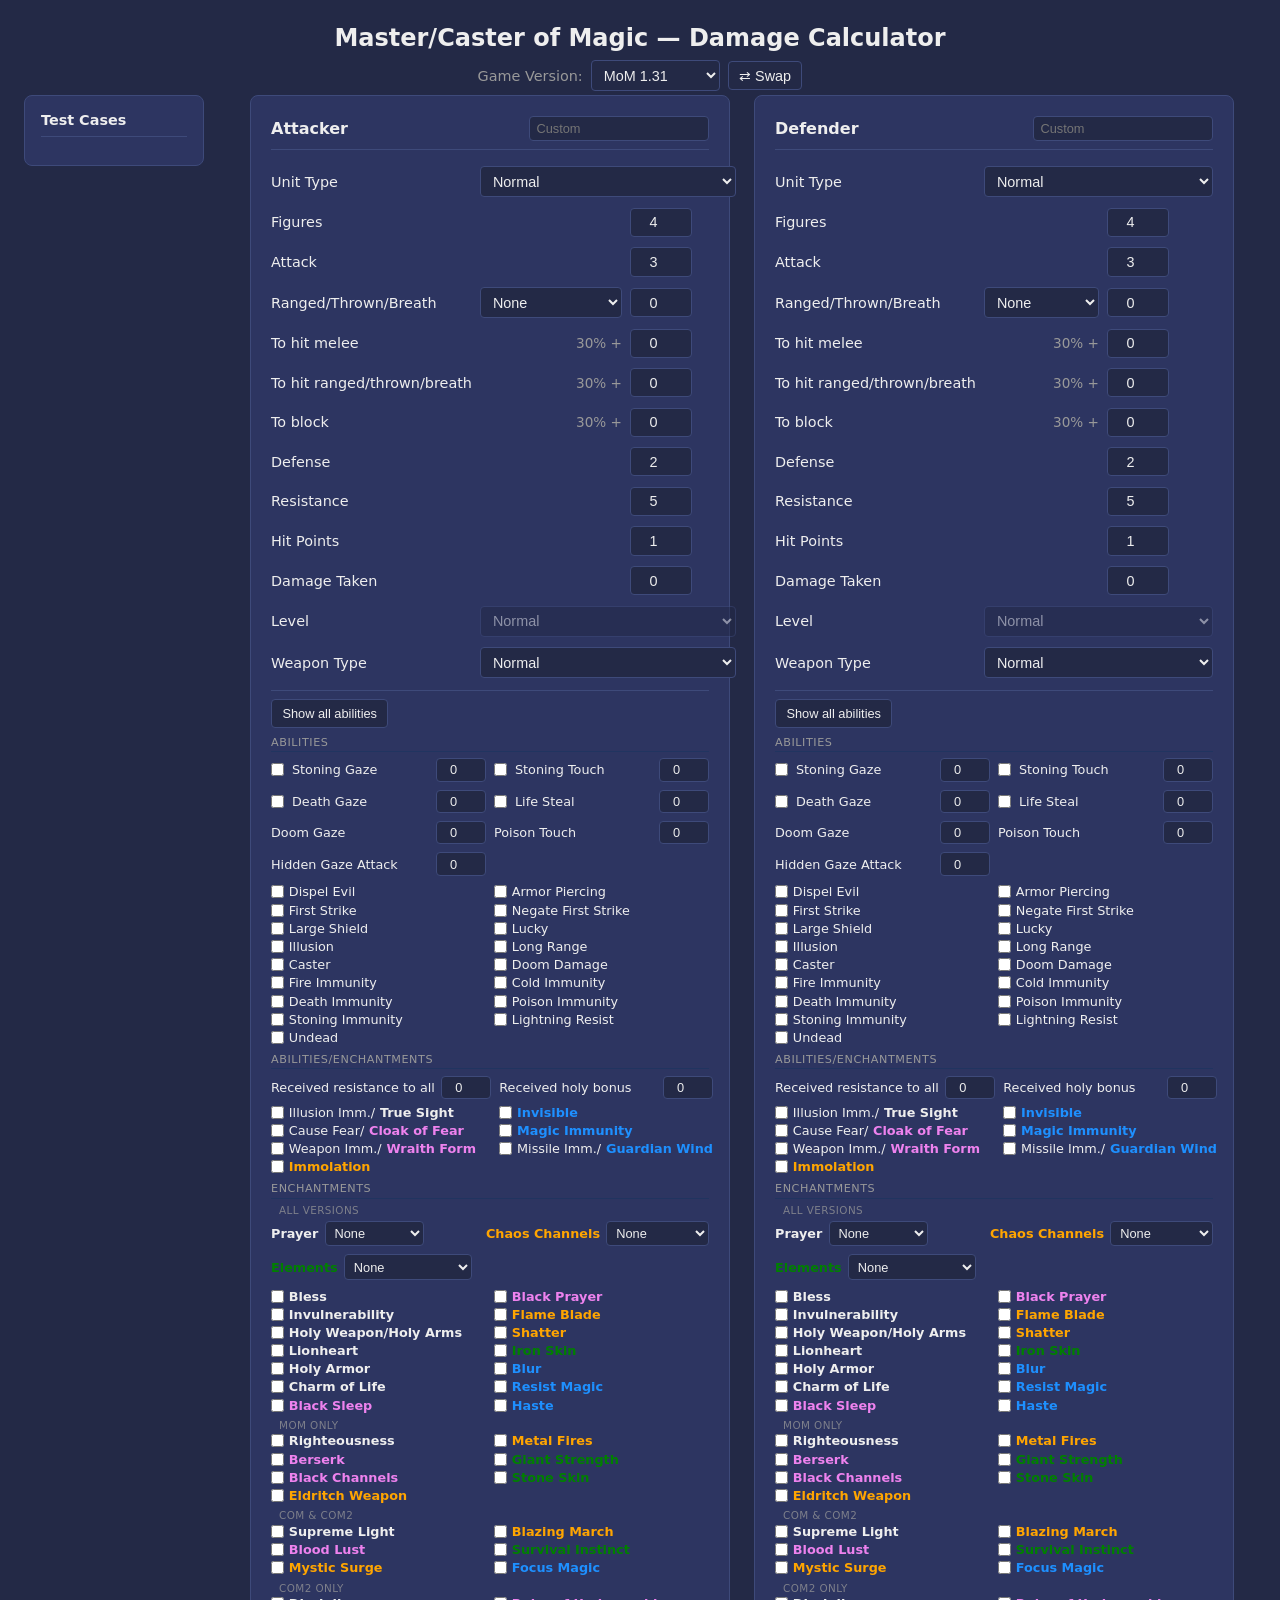
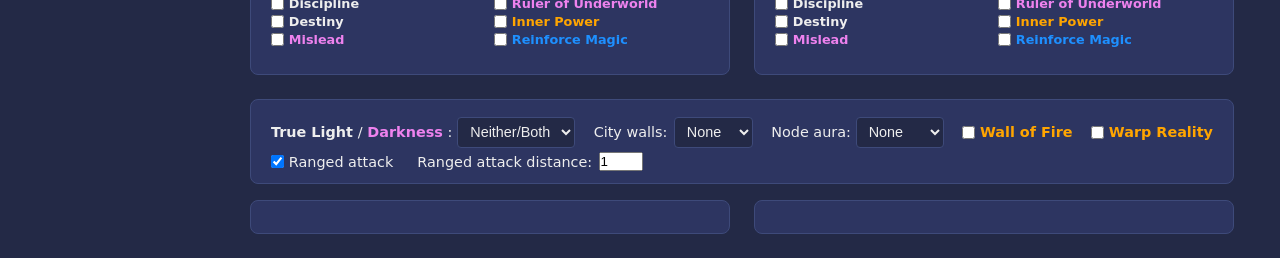
==== Calculator/index.html @ 6ba6f61d "more additions, in particular filling out the damage calculations version differences file" ====
<!DOCTYPE html>
<html lang="en">
<head>
<meta charset="UTF-8">
<meta name="viewport" content="width=device-width, initial-scale=1.0">
<title>MoM Damage Calculator</title>
<link rel="stylesheet" href="style.css">
</head>
<body>

<h1>Master/Caster of Magic &mdash; Damage Calculator</h1>
<div class="version-bar">
  <label for="gameVersion">Game Version:</label>
  <select id="gameVersion">
    <option value="mom_1.31" selected>MoM 1.31</option>
    <option value="mom_cp_1.60.00">MoM CP 1.60</option>
    <option value="com_6.08">CoM 6.08</option>
    <option value="com2_1.05.11">CoM2 1.05.11</option>
  </select>
  <button class="swap-btn" onclick="swapAttackerDefender()" title="Swap attacker and defender">&#8644; Swap</button>
</div>

<div class="page-layout">

<div class="presets">
  <h2>Test Cases</h2>
  <div id="presetButtons"></div>
</div>

<div class="main-content">
<div class="panels">
  <div class="panel">
    <h2><span>Attacker</span><div class="unit-combobox"><input type="text" id="aUnitSearch" class="unit-search" placeholder="Custom" autocomplete="off"><div class="unit-dropdown-list" id="aUnitList"></div><input type="hidden" id="aUnit" value="custom"></div></h2>
    <div class="panel-fields">
      <label>Unit Type</label>
      <select id="aAbil_unitType">
        <option value="normal">Normal</option>
        <option value="hero">Hero</option>
        <option value="fantastic_nature">Fantastic (Nature)</option>
        <option value="fantastic_sorcery">Fantastic (Sorcery)</option>
        <option value="fantastic_chaos">Fantastic (Chaos)</option>
        <option value="fantastic_life">Fantastic (Life)</option>
        <option value="fantastic_death">Fantastic (Death)</option>
        <option value="fantastic_arcane">Fantastic (Arcane)</option>
      </select>

      <label>Figures</label>
      <input type="number" id="aFigs" min="1" max="9" value="4">
      <span class="mod-val"></span>

      <label>Attack</label>
      <input type="number" id="aAtk" min="0" max="50" value="3">
      <span class="mod-val" id="aAtkMod"></span>

      <label>Ranged/Thrown/Breath</label>
      <select class="mid" id="aRtbType">
        <option value="none" selected>None</option>
        <option value="missile">Missile</option>
        <option value="boulder">Boulder</option>
        <option value="magic_c">Chaos magic</option>
        <option value="magic_n">Nature magic</option>
        <option value="magic_s">Sorcery magic</option>
        <option value="thrown">Thrown</option>
        <option value="fire">Fire breath</option>
        <option value="lightning">Lightning breath</option>
      </select>
      <input type="number" id="aRtb" min="0" max="50" value="0">
      <span class="mod-val" id="aRtbMod"></span>

      <label>To hit melee</label>
      <span class="prefix">30% +</span>
      <input type="number" id="aToHitMod" min="-20" max="70" value="0">
      <span class="mod-val" id="aToHitMeleeMod"></span>

      <label>To hit ranged/thrown/breath</label>
      <span class="prefix">30% +</span>
      <input type="number" id="aToHitRtbMod" min="-20" max="70" value="0">
      <span class="mod-val" id="aToHitRtbModDisp"></span>

      <label>To block</label>
      <span class="prefix">30% +</span>
      <input type="number" id="aToBlkMod" min="-20" max="70" value="0">
      <span class="mod-val" id="aToBlkModDisp"></span>

      <label>Defense</label>
      <input type="number" id="aDef" min="0" max="50" value="2">
      <span class="mod-val" id="aDefMod"></span>

      <label>Resistance</label>
      <input type="number" id="aRes" min="0" max="50" value="5">
      <span class="mod-val" id="aResMod"></span>

      <label>Hit Points</label>
      <input type="number" id="aHP" min="1" max="99" value="1">
      <span class="mod-val" id="aHPMod"></span>

      <label>Damage Taken</label>
      <input type="number" id="aDmg" min="0" max="999" value="0">
      <span class="mod-val"></span>

      <label>Level</label>
      <select id="aLevel" disabled>
        <option value="normal" selected>Normal</option>
        <option value="regular">Regular</option>
        <option value="veteran">Veteran</option>
        <option value="elite">Elite</option>
        <option value="ultra_elite">Ultra Elite</option>
        <option value="champion">Champion</option>
      </select>

      <label>Weapon Type</label>
      <select id="aWeapon">
        <option value="normal" selected>Normal</option>
        <option value="magic">Magic</option>
        <option value="mithril">Mithril</option>
        <option value="adamantium">Adamantium</option>
      </select>
    </div>
    <div class="abilities-section hide-inactive">
      <button class="toggle-abil-btn" onclick="toggleAllAbilities()" title="Show/hide inactive abilities and enchantments">Show all abilities</button>
      <div class="abilities-content" id="aAbilities"></div>
    </div>
  </div>

  <div class="panel">
    <h2><span>Defender</span><div class="unit-combobox"><input type="text" id="bUnitSearch" class="unit-search" placeholder="Custom" autocomplete="off"><div class="unit-dropdown-list" id="bUnitList"></div><input type="hidden" id="bUnit" value="custom"></div></h2>
    <div class="panel-fields">
      <label>Unit Type</label>
      <select id="bAbil_unitType">
        <option value="normal">Normal</option>
        <option value="hero">Hero</option>
        <option value="fantastic_nature">Fantastic (Nature)</option>
        <option value="fantastic_sorcery">Fantastic (Sorcery)</option>
        <option value="fantastic_chaos">Fantastic (Chaos)</option>
        <option value="fantastic_life">Fantastic (Life)</option>
        <option value="fantastic_death">Fantastic (Death)</option>
        <option value="fantastic_arcane">Fantastic (Arcane)</option>
      </select>

      <label>Figures</label>
      <input type="number" id="bFigs" min="1" max="9" value="4">
      <span class="mod-val"></span>

      <label>Attack</label>
      <input type="number" id="bAtk" min="0" max="50" value="3">
      <span class="mod-val" id="bAtkMod"></span>

      <label>Ranged/Thrown/Breath</label>
      <select class="mid" id="bRtbType">
        <option value="none" selected>None</option>
        <option value="missile">Missile</option>
        <option value="boulder">Boulder</option>
        <option value="magic_c">Magic (C)</option>
        <option value="magic_n">Magic (N)</option>
        <option value="magic_s">Magic (S)</option>
        <option value="thrown">Thrown</option>
        <option value="fire">Fire</option>
        <option value="lightning">Lightning</option>
      </select>
      <input type="number" id="bRtb" min="0" max="50" value="0">
      <span class="mod-val" id="bRtbMod"></span>

      <label>To hit melee</label>
      <span class="prefix">30% +</span>
      <input type="number" id="bToHitMod" min="-20" max="70" value="0">
      <span class="mod-val" id="bToHitMeleeMod"></span>

      <label>To hit ranged/thrown/breath</label>
      <span class="prefix">30% +</span>
      <input type="number" id="bToHitRtbMod" min="-20" max="70" value="0">
      <span class="mod-val" id="bToHitRtbModDisp"></span>

      <label>To block</label>
      <span class="prefix">30% +</span>
      <input type="number" id="bToBlkMod" min="-20" max="70" value="0">
      <span class="mod-val" id="bToBlkModDisp"></span>

      <label>Defense</label>
      <input type="number" id="bDef" min="0" max="50" value="2">
      <span class="mod-val" id="bDefMod"></span>

      <label>Resistance</label>
      <input type="number" id="bRes" min="0" max="50" value="5">
      <span class="mod-val" id="bResMod"></span>

      <label>Hit Points</label>
      <input type="number" id="bHP" min="1" max="99" value="1">
      <span class="mod-val" id="bHPMod"></span>

      <label>Damage Taken</label>
      <input type="number" id="bDmg" min="0" max="999" value="0">
      <span class="mod-val"></span>

      <label>Level</label>
      <select id="bLevel" disabled>
        <option value="normal" selected>Normal</option>
        <option value="regular">Regular</option>
        <option value="veteran">Veteran</option>
        <option value="elite">Elite</option>
        <option value="ultra_elite">Ultra Elite</option>
        <option value="champion">Champion</option>
      </select>

      <label>Weapon Type</label>
      <select id="bWeapon">
        <option value="normal" selected>Normal</option>
        <option value="magic">Magic</option>
        <option value="mithril">Mithril</option>
        <option value="adamantium">Adamantium</option>
      </select>
    </div>
    <div class="abilities-section hide-inactive">
      <button class="toggle-abil-btn" onclick="toggleAllAbilities()" title="Show/hide inactive abilities and enchantments">Show all abilities</button>
      <div class="abilities-content" id="bAbilities"></div>
    </div>
  </div>
</div>

<div class="combat-enchantments">
  <div class="enchant-row">
    <label class="abil-check"><span class="realm-life">True Light</span>/<span class="realm-death">Darkness</span>:
      <select id="enchLightDark" class="enchant-row-select">
        <option value="none" selected>Neither/Both</option>
        <option value="trueLight">True Light</option>
        <option value="darkness">Darkness</option>
      </select>
    </label>
    <span class="field-group">
      <label>City walls:</label>
      <select id="cityWalls">
        <option value="none" selected>None</option>
        <option value="1">+1 def</option>
        <option value="3">+3 def</option>
      </select>
    </span>
    <label class="abil-check">Node aura:
      <select id="nodeAura" class="enchant-row-select">
        <option value="none" selected>None</option>
        <option value="chaos">Chaos</option>
        <option value="nature">Nature</option>
        <option value="sorcery">Sorcery</option>
      </select>
    </label>
    <label class="check-label">
      <input type="checkbox" id="wallOfFire"> <span class="realm-chaos">Wall of Fire</span>
    </label>
    <label class="check-label">
      <input type="checkbox" id="warpReality"> <span class="realm-chaos">Warp Reality</span>
    </label>
  </div>
  <div class="enchant-row" style="justify-content: flex-start; gap: 1.5rem;">
    <label id="rangedCheckLabel" class="check-label">
      <input type="checkbox" id="rangedCheck" checked> Ranged attack
    </label>
    <span class="field-group" id="rangedDistLabel">
      <label>Ranged attack distance:</label>
      <input type="number" id="rangedDist" min="1" max="99" value="1">
    </span>
  </div>
</div>


<div class="results" id="results">
  <div class="dist-panel" id="distA"></div>
  <div class="dist-panel" id="distB"></div>
  <div class="life-steal-summary" id="lifeStealSummary" style="display:none"></div>
  <div class="breakdown-section" id="breakdownSection" style="display:none">
    <div class="breakdown-label">Damage breakdown by phase</div>
    <div class="breakdown-grid" id="breakdownGrid"></div>
  </div>
</div>
  
</div><!-- /main-content -->
</div><!-- /page-layout -->

<!-- Load order: units (data blobs) -> data (constants) -> engine (math) -> combat (logic) -> ui (DOM) -->
<script src="units.js"></script>
<script src="data.js"></script>
<script src="engine.js"></script>
<script src="combat.js"></script>
<script src="ui.js"></script>
</body>
</html>
---- Calculator/style.css ----
:root {
  --bg: #232946;
  --panel: #2d3561;
  --border: #3e4a7a;
  --accent: #ff6b81;
  --text: #eee;
  --muted: #999;
  --two-panel-width: calc(480px * 2 + 1.5rem);
}
* { box-sizing: border-box; margin: 0; padding: 0; scrollbar-color: var(--border) transparent; }
*::-webkit-scrollbar { width: 6px; }
*::-webkit-scrollbar-track { background: transparent; }
*::-webkit-scrollbar-thumb { background: var(--border); border-radius: 3px; }
body {
  font-family: 'Segoe UI', system-ui, sans-serif;
  background: var(--bg);
  color: var(--text);
  min-height: 100vh;
  padding: 1.5rem;
}
h1 {
  text-align: center;
  margin-bottom: 0.25rem;
  font-size: 1.5rem;
}
.version-bar {
  display: flex;
  align-items: center;
  justify-content: center;
  gap: 0.5rem;
  margin: 0.5rem 0 0.25rem;
}
.version-bar label {
  font-size: 0.9rem;
  color: var(--muted);
}
.version-bar select {
  padding: 0.35rem 0.5rem;
  border: 1px solid var(--border);
  border-radius: 4px;
  background: var(--bg);
  color: var(--text);
  font-size: 0.9rem;
}
.swap-btn {
  padding: 0.35rem 0.65rem;
  border: 1px solid var(--border);
  border-radius: 4px;
  background: var(--bg);
  color: var(--text);
  font-size: 0.9rem;
  cursor: pointer;
}
.swap-btn:hover { border-color: var(--accent); color: var(--accent); }
.subtitle {
  text-align: center;
  color: var(--muted);
  font-size: 0.85rem;
  margin-bottom: 1.5rem;
}

/* --- Input Panels --- */
.panels {
  display: flex;
  gap: 1.5rem;
  justify-content: center;
  flex-wrap: wrap;
  margin-bottom: 1.5rem;
}
.panel {
  background: var(--panel);
  border: 1px solid var(--border);
  border-radius: 8px;
  padding: 1.25rem;
  min-width: 400px;
  flex: 0 1 480px;
}
.panel h2 {
  font-size: 1rem;
  margin-bottom: 1rem;
  padding-bottom: 0.5rem;
  border-bottom: 1px solid var(--border);
  display: flex;
  align-items: center;
  justify-content: space-between;
  gap: 0.5rem;
}
.unit-combobox {
  position: relative;
  max-width: 180px;
}
.unit-search {
  font-size: 0.8rem;
  padding: 0.25rem 0.4rem;
  border: 1px solid var(--border);
  border-radius: 4px;
  background: var(--bg);
  color: var(--text);
  width: 100%;
  text-align: left;
}
.unit-search:focus {
  outline: none;
  border-color: var(--accent);
}
.unit-dropdown-list {
  display: none;
  position: absolute;
  top: calc(100% + 2px);
  left: 0;
  right: 0;
  min-width: 200px;
  max-height: 280px;
  overflow-y: auto;
  background: var(--panel);
  border: 1px solid var(--border);
  border-radius: 4px;
  z-index: 100;
  box-shadow: 0 4px 12px rgba(0,0,0,0.4);
}
.unit-dropdown-cat {
  font-size: 0.65rem;
  text-transform: uppercase;
  letter-spacing: 0.05em;
  color: var(--muted);
  padding: 0.3rem 0.5rem 0.1rem;
  border-top: 1px solid var(--border);
}
.unit-dropdown-cat:first-child {
  border-top: none;
}
.unit-dropdown-item {
  font-size: 0.8rem;
  padding: 0.25rem 0.75rem;
  cursor: pointer;
  white-space: nowrap;
}
.unit-dropdown-item:hover,
.unit-dropdown-item.unit-dropdown-active {
  background: var(--border);
}
.panel-fields.locked input,
.panel-fields.locked select {
  opacity: 0.5;
  pointer-events: none;
}
.panel-fields.locked input[id$="Dmg"],
.panel-fields.locked select[id$="Weapon"],
.panel-fields.locked select[id$="Level"] {
  opacity: 1;
  pointer-events: auto;
}
.panel-fields select[id$="Weapon"].weapon-locked {
  opacity: 0.5;
  pointer-events: none;
}
.panel-fields select[id$="Level"]:disabled {
  opacity: 0.5;
}
.panel-fields {
  display: grid;
  grid-template-columns: auto 1fr 62px auto;
  align-items: center;
  row-gap: 0.65rem;
  column-gap: 0.5rem;
}
.panel-fields label {
  font-size: 0.9rem;
  white-space: nowrap;
  grid-column: 1;
}
.panel-fields input, .panel-fields select {
  padding: 0.35rem 0.5rem;
  border: 1px solid var(--border);
  border-radius: 4px;
  background: var(--bg);
  color: var(--text);
  font-size: 0.9rem;
  text-align: center;
}
/* standalone input: skip col 2, land in col 3 */
.panel-fields > input[type="number"] {
  grid-column: 3;
}
/* standalone select: span cols 2-4 */
.panel-fields > select {
  grid-column: 2 / 5;
  text-align: left;
}
/* dropdown + input combos */
.panel-fields > select.mid {
  grid-column: 2;
  text-align: left;
}
/* "30 +" prefix text in col 2, right-aligned */
.prefix {
  grid-column: 2;
  text-align: right;
  color: var(--muted);
  font-size: 0.85rem;
  white-space: nowrap;
}
/* "%" suffix overlaps after col 3 */
.suffix {
  color: var(--muted);
  font-size: 0.8rem;
  margin-left: -0.3rem;
}
/* Modified stat value (col 4) */
.mod-val {
  grid-column: 4;
  font-size: 0.9rem;
  color: var(--accent);
  white-space: nowrap;
  min-width: 2.5em;
  visibility: hidden;
}
.mod-val.visible {
  visibility: visible;
}
/* --- Presets Sidebar --- */
.page-layout {
  display: flex;
  gap: 1.5rem;
  justify-content: center;
  align-items: flex-start;
}
.presets {
  background: var(--panel);
  border: 1px solid var(--border);
  border-radius: 8px;
  padding: 1rem;
  min-width: 180px;
  max-width: 200px;
  flex-shrink: 0;
  position: sticky;
  top: 1.5rem;
  max-height: calc(100vh - 3rem);
  overflow-y: auto;
}
.presets h2 {
  font-size: 0.9rem;
  margin-bottom: 0.75rem;
  padding-bottom: 0.5rem;
  border-bottom: 1px solid var(--border);
}
.presets button {
  display: block;
  width: 100%;
  padding: 0.45rem 0.6rem;
  margin-bottom: 0.4rem;
  border: 1px solid var(--border);
  border-radius: 4px;
  background: var(--bg);
  color: var(--text);
  font-size: 0.78rem;
  text-align: left;
  cursor: pointer;
  line-height: 1.3;
}
.presets button:hover {
  background: var(--border);
}
.preset-group {
  margin-bottom: 0.5rem;
}
.preset-group > summary {
  font-size: 0.82rem;
  font-weight: 600;
  padding: 0.35rem 0.25rem;
  cursor: pointer;
  border-bottom: 1px solid var(--border);
  list-style: revert;
}
.preset-subgroup {
  margin: 0.25rem 0 0.25rem 0.5rem;
}
.preset-subgroup > summary {
  font-size: 0.76rem;
  font-weight: 500;
  padding: 0.25rem 0.25rem;
  cursor: pointer;
  color: var(--text);
  opacity: 0.85;
  list-style: revert;
}
.preset-subgroup > summary:hover,
.preset-group > summary:hover {
  background: var(--border);
  border-radius: 3px;
}
.preset-subgroup button {
  margin-top: 0.3rem;
}
.main-content {
  flex: 1;
  min-width: 0;
}
/* --- Common Fields --- */
.common-fields {
  display: flex;
  align-items: center;
  justify-content: center;
  gap: 0.5rem;
  margin-bottom: 1.5rem;
  flex-wrap: wrap;
}
.common-fields label {
  font-size: 0.9rem;
  white-space: nowrap;
  margin-left: 1rem;
}
.common-fields label:first-child {
  margin-left: 0;
}
.common-fields input, .common-fields select {
  padding: 0.35rem 0.5rem;
  border: 1px solid var(--border);
  border-radius: 4px;
  background: var(--bg);
  color: var(--text);
  font-size: 0.9rem;
  text-align: center;
}
.common-fields input { width: 62px; }
.common-fields select { text-align: left; }
/* --- Combat Enchantments Box --- */
.combat-enchantments {
  background: var(--panel);
  border: 1px solid var(--border);
  border-radius: 8px;
  padding: 0.75rem 1.25rem;
  margin: 0 auto 1rem;
  max-width: var(--two-panel-width);
}
.combat-enchantments .abil-check {
  font-size: 0.9rem;
}
.field-group {
  display: flex;
  align-items: center;
  gap: 0.4rem;
}
.enchant-row {
  display: flex;
  align-items: center;
  justify-content: space-between;
  gap: 0.5rem;
  font-size: 0.9rem;
  margin-top: 0.3rem;
}
.enchant-row select, .enchant-row-select {
  padding: 0.35rem 0.5rem;
  border: 1px solid var(--border);
  border-radius: 4px;
  background: var(--bg);
  color: var(--text);
  font-size: 0.9rem;
  text-align: left;
}
.check-label {
  display: flex;
  align-items: center;
  gap: 0.3rem;
  cursor: pointer;
  font-size: 0.9rem;
}
.check-label input[type="checkbox"] { margin: 0; cursor: pointer; }
.disabled-field { opacity: 0.3; pointer-events: none; }
/* --- Results --- */
.results {
  display: flex;
  gap: 1.5rem;
  justify-content: center;
  flex-wrap: wrap;
  max-width: var(--two-panel-width);
  margin: 0 auto;
}
.results > .dist-panel {
  flex: 1 1 0;
  min-width: 0;
}
.life-steal-summary {
  flex-basis: 100%;
  text-align: center;
  font-size: 0.95rem;
  color: var(--text);
  padding: 0.4rem 0;
}
.dist-panel {
  background: var(--panel);
  border: 1px solid var(--border);
  border-radius: 8px;
  padding: 1rem 1.25rem;
}
.dist-header {
  font-size: 1rem;
  font-weight: bold;
  margin-bottom: 0.75rem;
  text-align: center;
}
.dist-header .avg {
  color: var(--accent);
}
.dist-table {
  width: 100%;
  border-collapse: collapse;
  font-size: 0.85rem;
}
.dist-table th {
  color: var(--muted);
  font-weight: normal;
  text-transform: uppercase;
  font-size: 0.7rem;
  letter-spacing: 0.05em;
  padding: 0.3rem 0.5rem;
  border-bottom: 1px solid var(--border);
}
.dist-table th:first-child { text-align: left; }
.dist-table th:last-child { text-align: right; }
.dist-table td {
  padding: 0.2rem 0.5rem;
  border: none;
}
.dist-table tr { border-bottom: 1px solid rgba(62, 74, 122, 0.4); }
.dist-table .dmg-cell {
  text-align: left;
  font-weight: bold;
  width: 50px;
}
.dist-table .chance-cell {
  position: relative;
  text-align: right;
  padding-right: 0.5rem;
}
.chance-bar {
  position: absolute;
  left: 0;
  top: 1px;
  bottom: 1px;
  border-radius: 2px;
  opacity: 0.55;
}
.chance-text {
  position: relative;
  z-index: 1;
}
.dist-table .peak .chance-text {
  font-weight: bold;
  color: #fff;
}
.dist-scroll {
  max-height: 460px;
  overflow-y: auto;
}
/* --- Damage Breakdown Grid --- */
.breakdown-section {
  flex-basis: 100%;
  margin-top: 0.25rem;
}
.breakdown-label {
  font-size: 0.95rem;
  font-weight: bold;
  color: var(--muted);
  text-align: center;
  padding: 0.4rem 0;
}
.breakdown-grid {
  display: grid;
  grid-template-columns: 1fr 1fr;
  gap: 0.75rem;
  margin-top: 0.5rem;
}
.breakdown-grid .dist-scroll {
  max-height: 300px;
}
.breakdown-phase-label {
  grid-column: 1 / -1;
  font-size: 0.95rem;
  font-weight: bold;
  color: var(--text);
  text-transform: uppercase;
  letter-spacing: 0.05em;
  padding: 0.4rem 0 0.1rem 0.25rem;
  border-top: 1px solid var(--border);
}
.breakdown-phase-label:first-child {
  border-top: none;
  padding-top: 0;
}
/* --- Abilities Section --- */
.abilities-section {
  margin-top: 0.75rem;
  border-top: 1px solid var(--border);
  padding-top: 0.5rem;
}
.abilities-content {
  padding-top: 0.5rem;
}
/* Hidden ability items, group headers, and grid containers */
.abil-item.abil-hidden,
.abil-group-header.abil-hidden,
.abil-subgroup-header.abil-hidden,
.abil-grid.abil-hidden {
  display: none;
}
/* Toggle button styling */
.toggle-abil-btn {
  padding: 0.35rem 0.65rem;
  border: 1px solid var(--border);
  border-radius: 4px;
  background: var(--bg);
  color: var(--text);
  font-size: 0.8rem;
  cursor: pointer;
  white-space: nowrap;
}
.toggle-abil-btn:hover {
  border-color: var(--accent);
  color: var(--text);
}
.abilities-content.locked .group-abilities input,
.abilities-content.locked .group-abilities select,
.abilities-content.locked .group-abilities label {
  opacity: 0.5;
  pointer-events: none;
}
/* Prevent double-opacity on checkboxes already inside a label with 0.5 opacity */
.abilities-content.locked .group-abilities label input {
  opacity: 1;
}
.abil-group-header {
  font-size: 0.7rem;
  text-transform: uppercase;
  letter-spacing: 0.05em;
  color: var(--muted);
  margin: 0.5rem 0 0.25rem;
  padding-bottom: 0.15rem;
  border-bottom: 1px solid rgba(15, 52, 96, 0.4);
}
.abil-group-header:first-child {
  margin-top: 0;
}
.abil-subgroup-header {
  font-size: 0.65rem;
  text-transform: uppercase;
  letter-spacing: 0.04em;
  color: var(--muted);
  opacity: 0.75;
  margin: 0.35rem 0 0.15rem 0.5rem;
}
.abil-grid {
  display: grid;
  grid-template-columns: 1fr 1fr;
  gap: 0.2rem 0.5rem;
  margin-bottom: 0.4rem;
}
.abil-check {
  display: flex;
  align-items: center;
  gap: 0.3rem;
  font-size: 0.8rem;
  cursor: pointer;
  white-space: nowrap;
}
.abil-check input[type="checkbox"] {
  margin: 0;
  cursor: pointer;
}
.abil-check:has(input:disabled),
.abil-num-row:has(select:disabled) {
  opacity: 0.35;
}
.abil-num-row {
  display: flex;
  align-items: center;
  gap: 0.4rem;
  font-size: 0.8rem;
  margin: 0.15rem 0;
}
.abil-num-row label {
  flex: 1;
  white-space: nowrap;
}
.abil-num-row select {
  flex: none;
  padding: 0.2rem 0.3rem;
  border: 1px solid var(--border);
  border-radius: 4px;
  background: var(--bg);
  color: var(--text);
  font-size: 0.8rem;
  text-align: left;
}
.abil-num-row:has(select) label {
  flex: none;
}
.abil-num-row input[type="checkbox"] {
  margin: 0 0.1rem 0 0;
  cursor: pointer;
}
.abil-num-row input[type="number"] {
  width: 50px;
  padding: 0.2rem 0.3rem;
  border: 1px solid var(--border);
  border-radius: 4px;
  background: var(--bg);
  color: var(--text);
  font-size: 0.8rem;
  text-align: center;
}

/* Realm colors for enchantments */
.realm-life { font-weight: bold; }
.realm-death { color: violet;  font-weight: bold; }
.realm-nature { color: green;  font-weight: bold; }
.realm-sorcery { color: dodgerblue;  font-weight: bold; }
.realm-chaos { color: orange;  font-weight: bold; }
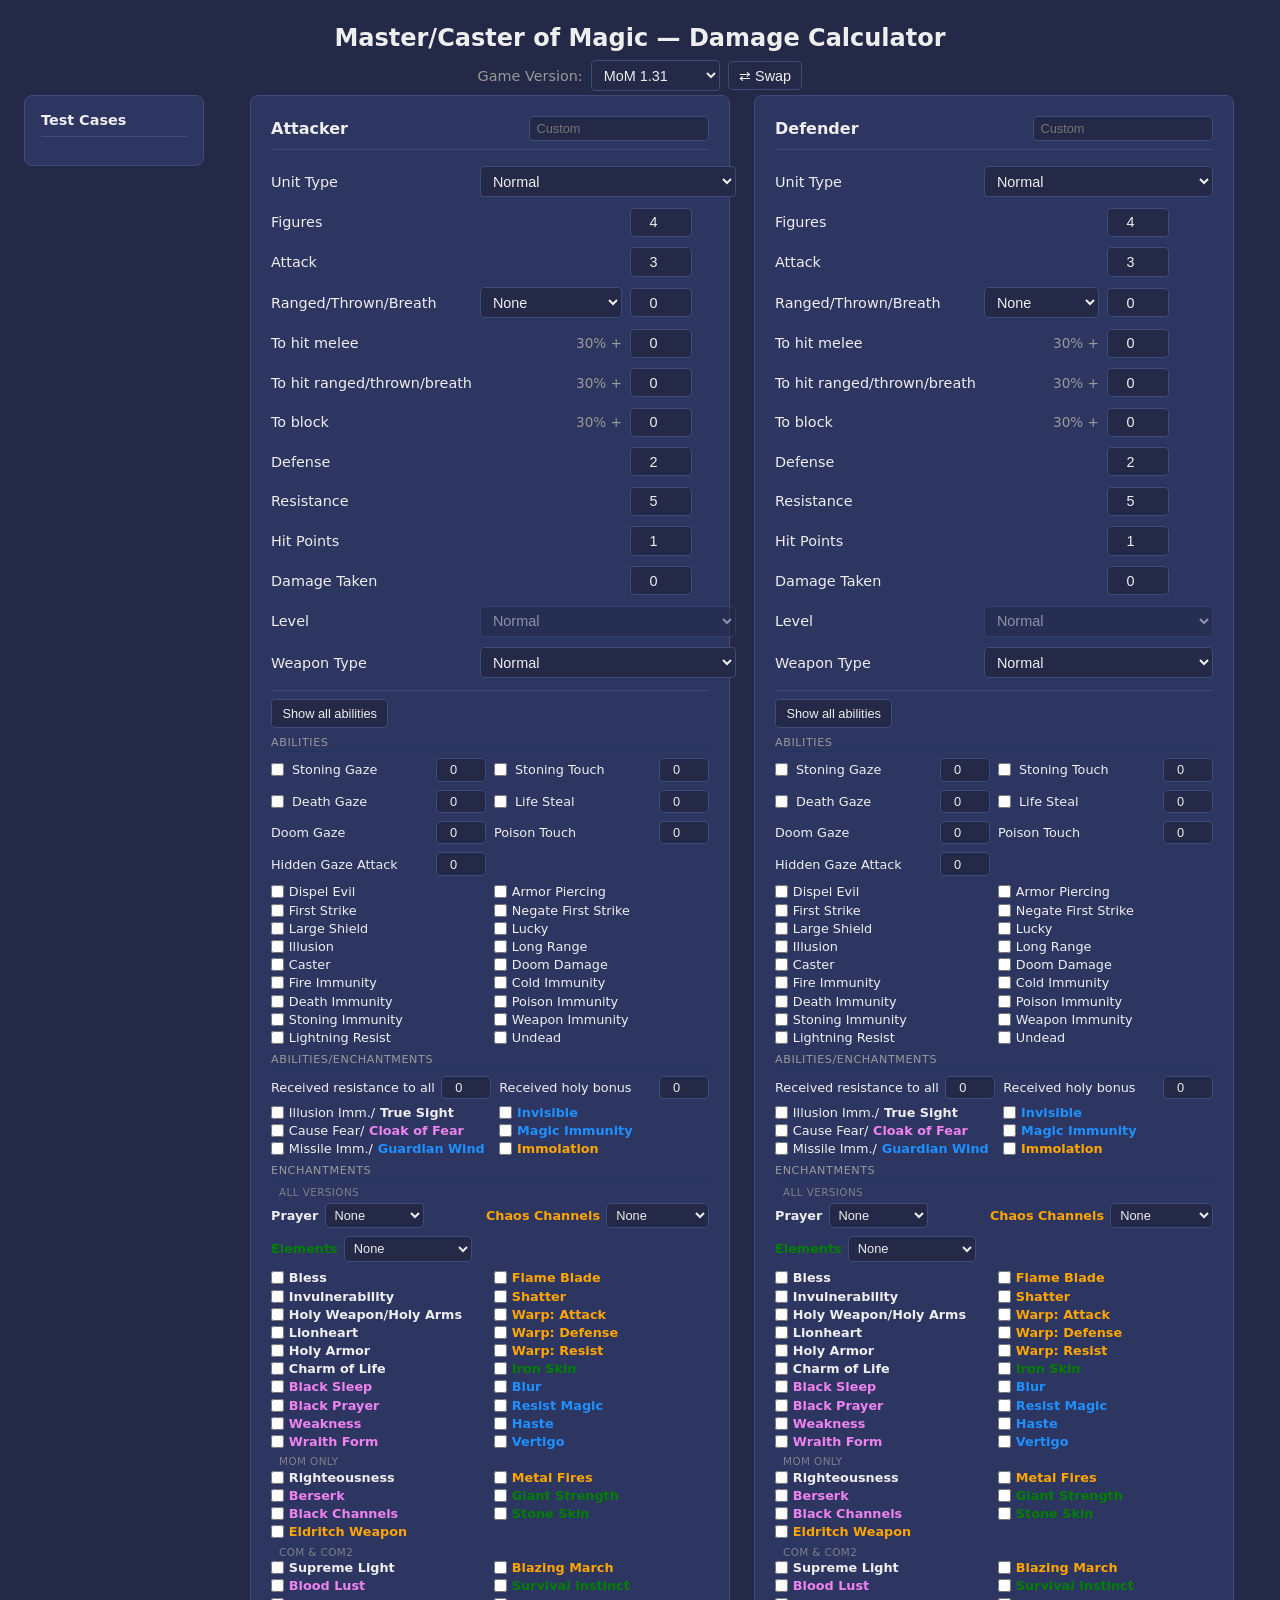
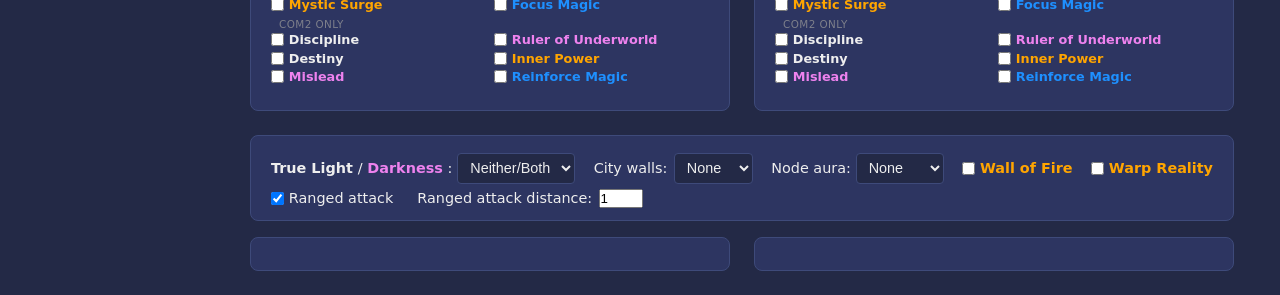
==== commit bdcb381b: "many more additions, work in progress on implementing version differences and CoM spells" ====
--- a/Calculator/index.html
+++ b/Calculator/index.html
@@ -17,7 +17,7 @@
     <option value="com_6.08">CoM 6.08</option>
     <option value="com2_1.05.11">CoM2 1.05.11</option>
   </select>
-  <button class="swap-btn" onclick="swapAttackerDefender()" title="Swap attacker and defender">&#8644; Swap</button>
+  <button id="swapBtn" class="swap-btn" title="Swap attacker and defender">&#8644; Swap</button>
 </div>
 
 <div class="page-layout">
@@ -30,9 +30,12 @@
 <div class="main-content">
 <div class="panels">
   <div class="panel">
-    <h2><span>Attacker</span><div class="unit-combobox"><input type="text" id="aUnitSearch" class="unit-search" placeholder="Custom" autocomplete="off"><div class="unit-dropdown-list" id="aUnitList"></div><input type="hidden" id="aUnit" value="custom"></div></h2>
+    <div class="panel-header">
+      <h2>Attacker</h2>
+      <div class="unit-combobox"><input type="text" id="aUnitSearch" class="unit-search" placeholder="Custom" autocomplete="off"><div class="unit-dropdown-list" id="aUnitList"></div><input type="hidden" id="aUnit" value="custom"></div>
+    </div>
     <div class="panel-fields">
-      <label>Unit Type</label>
+      <label for="aAbil_unitType">Unit Type</label>
       <select id="aAbil_unitType">
         <option value="normal">Normal</option>
         <option value="hero">Hero</option>
@@ -44,15 +47,15 @@
         <option value="fantastic_arcane">Fantastic (Arcane)</option>
       </select>
 
-      <label>Figures</label>
+      <label for="aFigs">Figures</label>
       <input type="number" id="aFigs" min="1" max="9" value="4">
       <span class="mod-val"></span>
 
-      <label>Attack</label>
+      <label for="aAtk">Attack</label>
       <input type="number" id="aAtk" min="0" max="50" value="3">
       <span class="mod-val" id="aAtkMod"></span>
 
-      <label>Ranged/Thrown/Breath</label>
+      <label for="aRtbType">Ranged/Thrown/Breath</label>
       <select class="mid" id="aRtbType">
         <option value="none" selected>None</option>
         <option value="missile">Missile</option>
@@ -67,38 +70,38 @@
       <input type="number" id="aRtb" min="0" max="50" value="0">
       <span class="mod-val" id="aRtbMod"></span>
 
-      <label>To hit melee</label>
+      <label for="aToHitMod">To hit melee</label>
       <span class="prefix">30% +</span>
       <input type="number" id="aToHitMod" min="-20" max="70" value="0">
       <span class="mod-val" id="aToHitMeleeMod"></span>
 
-      <label>To hit ranged/thrown/breath</label>
+      <label for="aToHitRtbMod">To hit ranged/thrown/breath</label>
       <span class="prefix">30% +</span>
       <input type="number" id="aToHitRtbMod" min="-20" max="70" value="0">
       <span class="mod-val" id="aToHitRtbModDisp"></span>
 
-      <label>To block</label>
+      <label for="aToBlkMod">To block</label>
       <span class="prefix">30% +</span>
       <input type="number" id="aToBlkMod" min="-20" max="70" value="0">
       <span class="mod-val" id="aToBlkModDisp"></span>
 
-      <label>Defense</label>
+      <label for="aDef">Defense</label>
       <input type="number" id="aDef" min="0" max="50" value="2">
       <span class="mod-val" id="aDefMod"></span>
 
-      <label>Resistance</label>
+      <label for="aRes">Resistance</label>
       <input type="number" id="aRes" min="0" max="50" value="5">
       <span class="mod-val" id="aResMod"></span>
 
-      <label>Hit Points</label>
+      <label for="aHP">Hit Points</label>
       <input type="number" id="aHP" min="1" max="99" value="1">
       <span class="mod-val" id="aHPMod"></span>
 
-      <label>Damage Taken</label>
+      <label for="aDmg">Damage Taken</label>
       <input type="number" id="aDmg" min="0" max="999" value="0">
       <span class="mod-val"></span>
 
-      <label>Level</label>
+      <label for="aLevel">Level</label>
       <select id="aLevel" disabled>
         <option value="normal" selected>Normal</option>
         <option value="regular">Regular</option>
@@ -108,7 +111,7 @@
         <option value="champion">Champion</option>
       </select>
 
-      <label>Weapon Type</label>
+      <label for="aWeapon">Weapon Type</label>
       <select id="aWeapon">
         <option value="normal" selected>Normal</option>
         <option value="magic">Magic</option>
@@ -117,15 +120,18 @@
       </select>
     </div>
     <div class="abilities-section hide-inactive">
-      <button class="toggle-abil-btn" onclick="toggleAllAbilities()" title="Show/hide inactive abilities and enchantments">Show all abilities</button>
+      <button class="toggle-abil-btn" title="Show/hide inactive abilities and enchantments">Show all abilities</button>
       <div class="abilities-content" id="aAbilities"></div>
     </div>
   </div>
 
   <div class="panel">
-    <h2><span>Defender</span><div class="unit-combobox"><input type="text" id="bUnitSearch" class="unit-search" placeholder="Custom" autocomplete="off"><div class="unit-dropdown-list" id="bUnitList"></div><input type="hidden" id="bUnit" value="custom"></div></h2>
+    <div class="panel-header">
+      <h2>Defender</h2>
+      <div class="unit-combobox"><input type="text" id="bUnitSearch" class="unit-search" placeholder="Custom" autocomplete="off"><div class="unit-dropdown-list" id="bUnitList"></div><input type="hidden" id="bUnit" value="custom"></div>
+    </div>
     <div class="panel-fields">
-      <label>Unit Type</label>
+      <label for="bAbil_unitType">Unit Type</label>
       <select id="bAbil_unitType">
         <option value="normal">Normal</option>
         <option value="hero">Hero</option>
@@ -137,15 +143,15 @@
         <option value="fantastic_arcane">Fantastic (Arcane)</option>
       </select>
 
-      <label>Figures</label>
+      <label for="bFigs">Figures</label>
       <input type="number" id="bFigs" min="1" max="9" value="4">
       <span class="mod-val"></span>
 
-      <label>Attack</label>
+      <label for="bAtk">Attack</label>
       <input type="number" id="bAtk" min="0" max="50" value="3">
       <span class="mod-val" id="bAtkMod"></span>
 
-      <label>Ranged/Thrown/Breath</label>
+      <label for="bRtbType">Ranged/Thrown/Breath</label>
       <select class="mid" id="bRtbType">
         <option value="none" selected>None</option>
         <option value="missile">Missile</option>
@@ -160,38 +166,38 @@
       <input type="number" id="bRtb" min="0" max="50" value="0">
       <span class="mod-val" id="bRtbMod"></span>
 
-      <label>To hit melee</label>
+      <label for="bToHitMod">To hit melee</label>
       <span class="prefix">30% +</span>
       <input type="number" id="bToHitMod" min="-20" max="70" value="0">
       <span class="mod-val" id="bToHitMeleeMod"></span>
 
-      <label>To hit ranged/thrown/breath</label>
+      <label for="bToHitRtbMod">To hit ranged/thrown/breath</label>
       <span class="prefix">30% +</span>
       <input type="number" id="bToHitRtbMod" min="-20" max="70" value="0">
       <span class="mod-val" id="bToHitRtbModDisp"></span>
 
-      <label>To block</label>
+      <label for="bToBlkMod">To block</label>
       <span class="prefix">30% +</span>
       <input type="number" id="bToBlkMod" min="-20" max="70" value="0">
       <span class="mod-val" id="bToBlkModDisp"></span>
 
-      <label>Defense</label>
+      <label for="bDef">Defense</label>
       <input type="number" id="bDef" min="0" max="50" value="2">
       <span class="mod-val" id="bDefMod"></span>
 
-      <label>Resistance</label>
+      <label for="bRes">Resistance</label>
       <input type="number" id="bRes" min="0" max="50" value="5">
       <span class="mod-val" id="bResMod"></span>
 
-      <label>Hit Points</label>
+      <label for="bHP">Hit Points</label>
       <input type="number" id="bHP" min="1" max="99" value="1">
       <span class="mod-val" id="bHPMod"></span>
 
-      <label>Damage Taken</label>
+      <label for="bDmg">Damage Taken</label>
       <input type="number" id="bDmg" min="0" max="999" value="0">
       <span class="mod-val"></span>
 
-      <label>Level</label>
+      <label for="bLevel">Level</label>
       <select id="bLevel" disabled>
         <option value="normal" selected>Normal</option>
         <option value="regular">Regular</option>
@@ -201,7 +207,7 @@
         <option value="champion">Champion</option>
       </select>
 
-      <label>Weapon Type</label>
+      <label for="bWeapon">Weapon Type</label>
       <select id="bWeapon">
         <option value="normal" selected>Normal</option>
         <option value="magic">Magic</option>
@@ -210,7 +216,7 @@
       </select>
     </div>
     <div class="abilities-section hide-inactive">
-      <button class="toggle-abil-btn" onclick="toggleAllAbilities()" title="Show/hide inactive abilities and enchantments">Show all abilities</button>
+      <button class="toggle-abil-btn" title="Show/hide inactive abilities and enchantments">Show all abilities</button>
       <div class="abilities-content" id="bAbilities"></div>
     </div>
   </div>
@@ -226,7 +232,7 @@
       </select>
     </label>
     <span class="field-group">
-      <label>City walls:</label>
+      <label for="cityWalls">City walls:</label>
       <select id="cityWalls">
         <option value="none" selected>None</option>
         <option value="1">+1 def</option>
@@ -253,7 +259,7 @@
       <input type="checkbox" id="rangedCheck" checked> Ranged attack
     </label>
     <span class="field-group" id="rangedDistLabel">
-      <label>Ranged attack distance:</label>
+      <label for="rangedDist">Ranged attack distance:</label>
       <input type="number" id="rangedDist" min="1" max="99" value="1">
     </span>
   </div>
--- a/Calculator/style.css
+++ b/Calculator/style.css
@@ -75,15 +75,18 @@
   min-width: 400px;
   flex: 0 1 480px;
 }
-.panel h2 {
-  font-size: 1rem;
+.panel-header {
+  display: flex;
+  align-items: center;
+  justify-content: space-between;
+  gap: 0.5rem;
   margin-bottom: 1rem;
   padding-bottom: 0.5rem;
   border-bottom: 1px solid var(--border);
-  display: flex;
-  align-items: center;
-  justify-content: space-between;
-  gap: 0.5rem;
+}
+.panel-header h2 {
+  font-size: 1rem;
+  margin: 0;
 }
 .unit-combobox {
   position: relative;
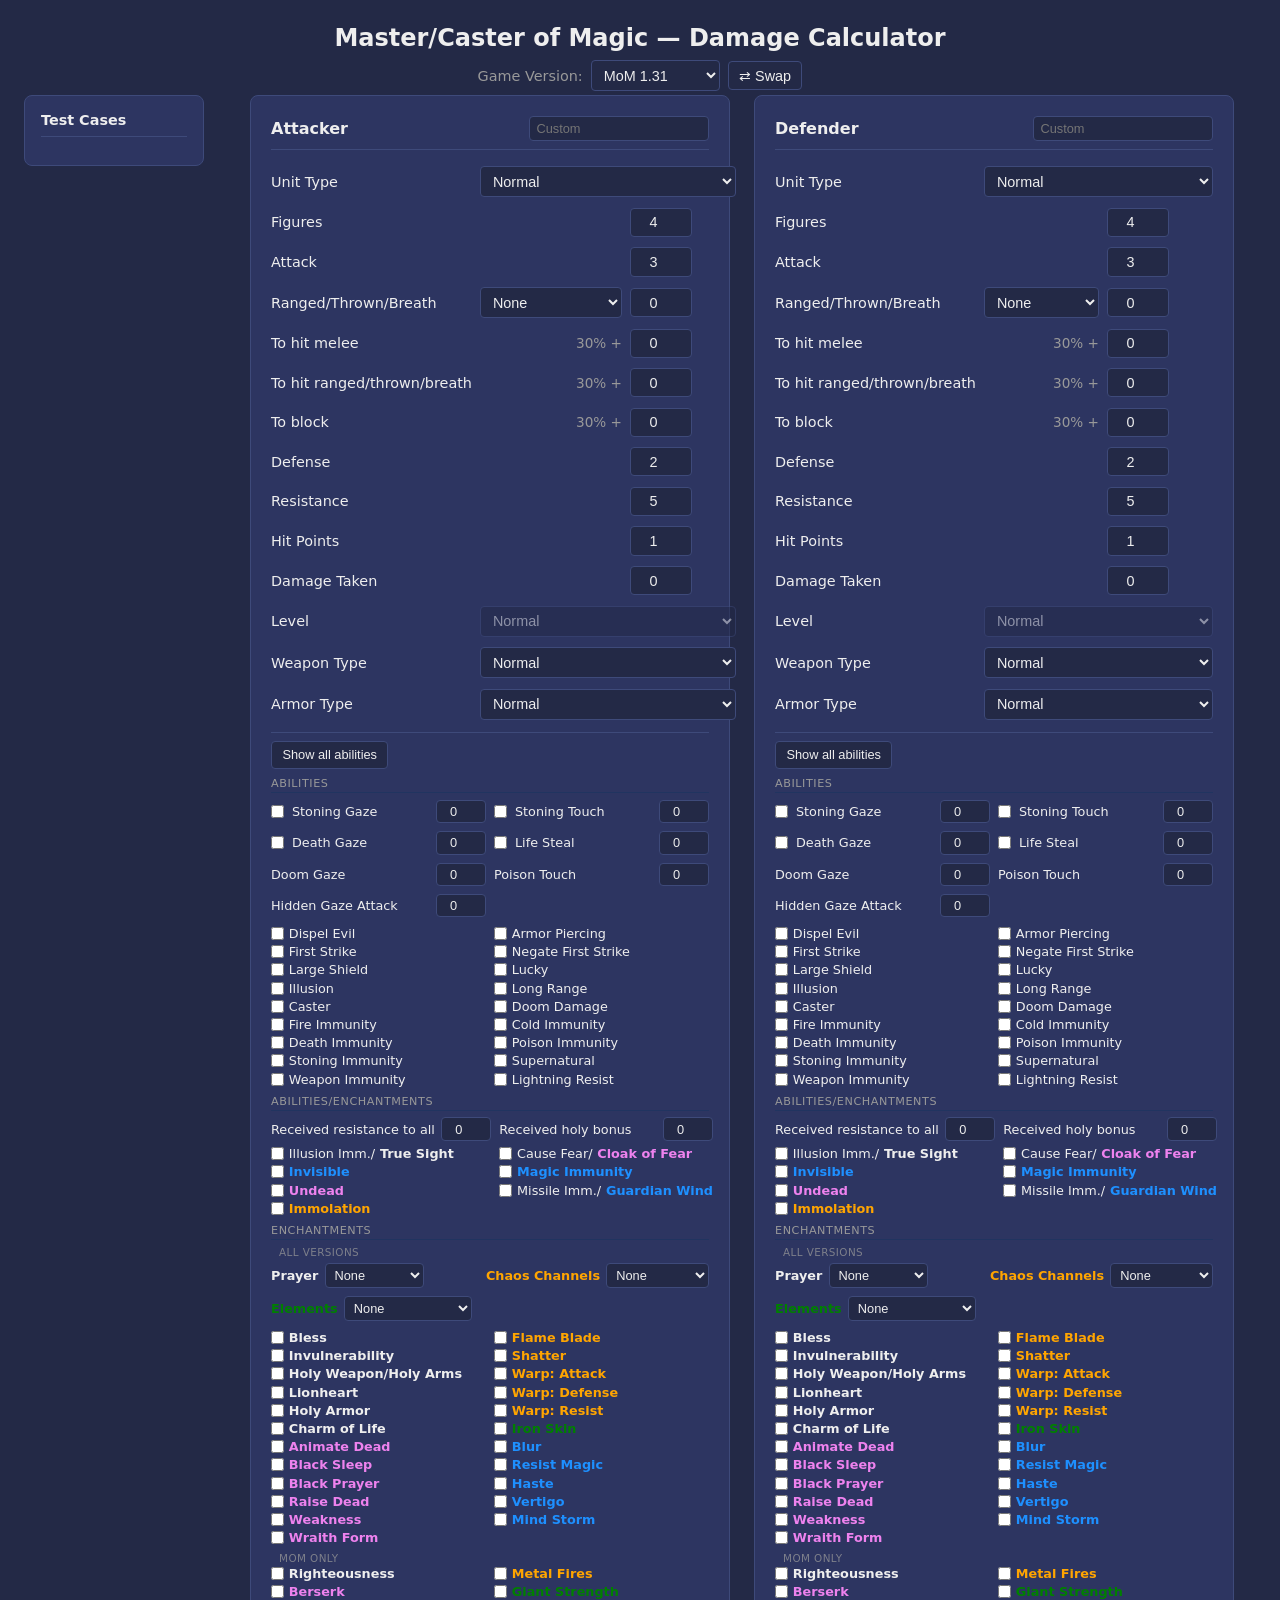
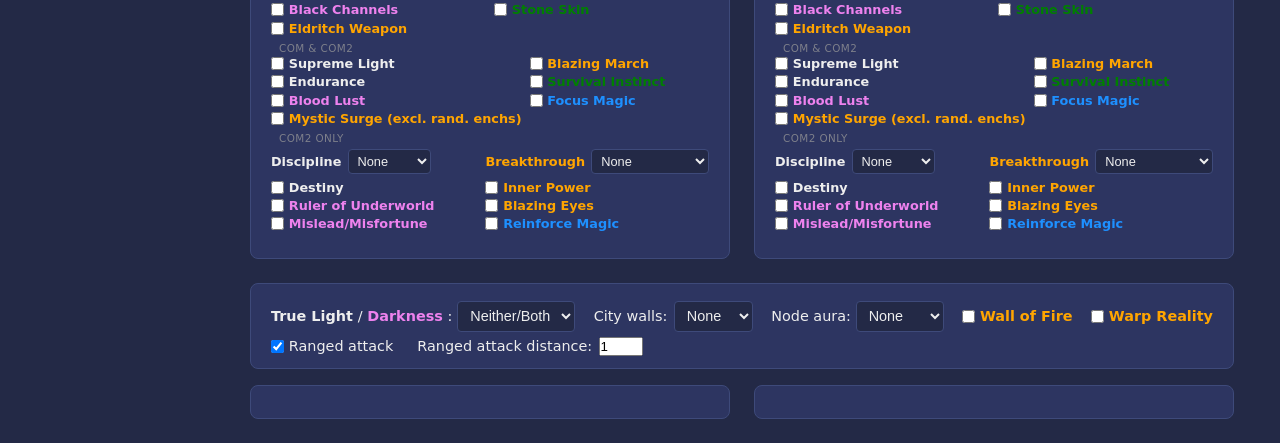
==== commit 1b39b265: "Added all tooltips Fixed various bugs" ====
--- a/Calculator/index.html
+++ b/Calculator/index.html
@@ -35,7 +35,7 @@
       <div class="unit-combobox"><input type="text" id="aUnitSearch" class="unit-search" placeholder="Custom" autocomplete="off"><div class="unit-dropdown-list" id="aUnitList"></div><input type="hidden" id="aUnit" value="custom"></div>
     </div>
     <div class="panel-fields">
-      <label for="aAbil_unitType">Unit Type</label>
+      <label for="aAbil_unitType" data-tooltip="Affects which enchantments can be cast on the unit and some immunity effects.">Unit Type</label>
       <select id="aAbil_unitType">
         <option value="normal">Normal</option>
         <option value="hero">Hero</option>
@@ -47,15 +47,15 @@
         <option value="fantastic_arcane">Fantastic (Arcane)</option>
       </select>
 
-      <label for="aFigs">Figures</label>
+      <label for="aFigs" data-tooltip="Number of figures in the unit. Each living figure contributes attacks.">Figures</label>
       <input type="number" id="aFigs" min="1" max="9" value="4">
       <span class="mod-val"></span>
 
-      <label for="aAtk">Attack</label>
+      <label for="aAtk" data-tooltip="Melee attack strength — number of dice rolled per figure.">Attack</label>
       <input type="number" id="aAtk" min="0" max="50" value="3">
       <span class="mod-val" id="aAtkMod"></span>
 
-      <label for="aRtbType">Ranged/Thrown/Breath</label>
+      <label for="aRtbType" data-tooltip="Ranged, thrown or breath attack type and strength.">Ranged/Thrown/Breath</label>
       <select class="mid" id="aRtbType">
         <option value="none" selected>None</option>
         <option value="missile">Missile</option>
@@ -70,38 +70,38 @@
       <input type="number" id="aRtb" min="0" max="50" value="0">
       <span class="mod-val" id="aRtbMod"></span>
 
-      <label for="aToHitMod">To hit melee</label>
+      <label for="aToHitMod" data-tooltip="Base 30% + modifier = chance per die to score a hit (melee).">To hit melee</label>
       <span class="prefix">30% +</span>
       <input type="number" id="aToHitMod" min="-20" max="70" value="0">
       <span class="mod-val" id="aToHitMeleeMod"></span>
 
-      <label for="aToHitRtbMod">To hit ranged/thrown/breath</label>
+      <label for="aToHitRtbMod" data-tooltip="Base 30% + modifier = chance per die to score a hit (ranged/thrown/breath).">To hit ranged/thrown/breath</label>
       <span class="prefix">30% +</span>
       <input type="number" id="aToHitRtbMod" min="-20" max="70" value="0">
       <span class="mod-val" id="aToHitRtbModDisp"></span>
 
-      <label for="aToBlkMod">To block</label>
+      <label for="aToBlkMod" data-tooltip="Base 30% + modifier = chance per defense die to perform a block.">To block</label>
       <span class="prefix">30% +</span>
       <input type="number" id="aToBlkMod" min="-20" max="70" value="0">
       <span class="mod-val" id="aToBlkModDisp"></span>
 
-      <label for="aDef">Defense</label>
+      <label for="aDef" data-tooltip="Number of defense dice rolled. Each block removes one incoming hit.">Defense</label>
       <input type="number" id="aDef" min="0" max="50" value="2">
       <span class="mod-val" id="aDefMod"></span>
 
-      <label for="aRes">Resistance</label>
+      <label for="aRes" data-tooltip="Resist score used in resistance rolls. Each point = 10% chance to resist.">Resistance</label>
       <input type="number" id="aRes" min="0" max="50" value="5">
       <span class="mod-val" id="aResMod"></span>
 
-      <label for="aHP">Hit Points</label>
+      <label for="aHP" data-tooltip="Hit points per figure.">Hit Points</label>
       <input type="number" id="aHP" min="1" max="99" value="1">
       <span class="mod-val" id="aHPMod"></span>
 
-      <label for="aDmg">Damage Taken</label>
+      <label for="aDmg" data-tooltip="Damage already taken.">Damage Taken</label>
       <input type="number" id="aDmg" min="0" max="999" value="0">
       <span class="mod-val"></span>
 
-      <label for="aLevel">Level</label>
+      <label for="aLevel" data-tooltip="MoM 1.31 &amp; 1.60:&#10;Regular:     +1 atk/rng/thr, +1 res&#10;Veteran:     +1 atk/rng/thr, +2 res, +1 def&#10;Elite:       +2 atk/rng/thr, +3 res, +1 def, +1 hp, +10% hit&#10;Ultra Elite: +2 atk/rng/thr, +4 res, +2 def, +1 hp, +20% hit&#10;Champion:    +3 atk/rng/thr, +5 res, +2 def, +2 hp, +30% hit&#10;&#10;CoM &amp; CoM2:&#10;Regular:     +1 atk/rng, +1 res&#10;Veteran:     +2 atk/rng, +1 res, +1 thr, +1 def&#10;Elite:       +2 atk/rng, +2 res, +1 thr, +2 def, +1 hp&#10;Ultra Elite: +3 atk/rng, +2 res, +1 thr, +3 def, +1 hp&#10;Champion:    +3 atk/rng, +2 res, +1 thr, +3 def, +2 hp, +10% hit">Level</label>
       <select id="aLevel" disabled>
         <option value="normal" selected>Normal</option>
         <option value="regular">Regular</option>
@@ -111,12 +111,18 @@
         <option value="champion">Champion</option>
       </select>
 
-      <label for="aWeapon">Weapon Type</label>
+      <label for="aWeapon" data-tooltip="Magic:      +10% To Hit&#10;Mithril:    +10% To Hit, +1 atk, +1 def&#10;Adamantium: +10% To Hit, +2 atk, +2 def&#10;All three bypass Weapon Immunity.&#10;To Hit: melee, missile, boulder only.&#10;Atk:    melee, missile, boulder, thrown only.">Weapon Type</label>
       <select id="aWeapon">
         <option value="normal" selected>Normal</option>
         <option value="magic">Magic</option>
         <option value="mithril">Mithril</option>
         <option value="adamantium">Adamantium</option>
+      </select>
+
+      <label for="aArmor" data-tooltip="Orihalcon: +1 resistance, +2 magic ranged attack.">Armor Type</label>
+      <select id="aArmor">
+        <option value="normal" selected>Normal</option>
+        <option value="orihalcon">Orihalcon</option>
       </select>
     </div>
     <div class="abilities-section hide-inactive">
@@ -131,7 +137,7 @@
       <div class="unit-combobox"><input type="text" id="bUnitSearch" class="unit-search" placeholder="Custom" autocomplete="off"><div class="unit-dropdown-list" id="bUnitList"></div><input type="hidden" id="bUnit" value="custom"></div>
     </div>
     <div class="panel-fields">
-      <label for="bAbil_unitType">Unit Type</label>
+      <label for="bAbil_unitType" data-tooltip="Affects which enchantments can be cast on the unit and some immunity effects.">Unit Type</label>
       <select id="bAbil_unitType">
         <option value="normal">Normal</option>
         <option value="hero">Hero</option>
@@ -214,6 +220,12 @@
         <option value="mithril">Mithril</option>
         <option value="adamantium">Adamantium</option>
       </select>
+
+      <label for="bArmor">Armor Type</label>
+      <select id="bArmor">
+        <option value="normal" selected>Normal</option>
+        <option value="orihalcon">Orihalcon</option>
+      </select>
     </div>
     <div class="abilities-section hide-inactive">
       <button class="toggle-abil-btn" title="Show/hide inactive abilities and enchantments">Show all abilities</button>
@@ -224,7 +236,7 @@
 
 <div class="combat-enchantments">
   <div class="enchant-row">
-    <label class="abil-check"><span class="realm-life">True Light</span>/<span class="realm-death">Darkness</span>:
+    <label class="abil-check" data-tooltip="True Light (MoM 1.31 & 1.60 only): Life fantastic units +1 mel/rng/def/res; Death units &#8722;1.&#10;Darkness: Death fantastic units +1 mel/rng/def/res; Life units &#8722;1.&#10;Neither/Both: Neither is cast, or both cancel out."><span class="realm-life">True Light</span>/<span class="realm-death">Darkness</span>:
       <select id="enchLightDark" class="enchant-row-select">
         <option value="none" selected>Neither/Both</option>
         <option value="trueLight">True Light</option>
@@ -232,14 +244,14 @@
       </select>
     </label>
     <span class="field-group">
-      <label for="cityWalls">City walls:</label>
+      <label for="cityWalls" data-tooltip="Defense bonus applied to the defender only.&#10;MoM 1.31: Intact city wall: +3 def. Destroyed city wall or inner area: +1 def.&#10;MoM 1.60, CoM 1 &amp; 2: Intact city wall or inner area: +3 def. Destroyed city wall: +1 def.">City walls:</label>
       <select id="cityWalls">
         <option value="none" selected>None</option>
         <option value="1">+1 def</option>
         <option value="3">+3 def</option>
       </select>
     </span>
-    <label class="abil-check">Node aura:
+    <label class="abil-check" data-tooltip="Matching fantastic units get +2 melee, ranged, thrown, breath, gaze, defense, and resistance.">Node aura:
       <select id="nodeAura" class="enchant-row-select">
         <option value="none" selected>None</option>
         <option value="chaos">Chaos</option>
@@ -247,19 +259,19 @@
         <option value="sorcery">Sorcery</option>
       </select>
     </label>
-    <label class="check-label">
+    <label class="check-label" data-tooltip="Area fire attack on all attacker figures, firing before the melee phase.&#10;MoM 1.31 &amp; 1.60: Strength 5.&#10;CoM 1 &amp; 2: Strength 10.&#10;Immune: Fire Immunity, Magic Immunity, Righteousness.">
       <input type="checkbox" id="wallOfFire"> <span class="realm-chaos">Wall of Fire</span>
     </label>
-    <label class="check-label">
+    <label class="check-label" data-tooltip="All non-Chaos units get &#8722;20% To Hit.">
       <input type="checkbox" id="warpReality"> <span class="realm-chaos">Warp Reality</span>
     </label>
   </div>
   <div class="enchant-row" style="justify-content: flex-start; gap: 1.5rem;">
-    <label id="rangedCheckLabel" class="check-label">
+    <label id="rangedCheckLabel" class="check-label" data-tooltip="Sets combat mode to ranged. Only available if the attacker has a ranged attack.">
       <input type="checkbox" id="rangedCheck" checked> Ranged attack
     </label>
     <span class="field-group" id="rangedDistLabel">
-      <label for="rangedDist">Ranged attack distance:</label>
+      <label for="rangedDist" data-tooltip="Missile and boulder only. Magic ranged ignores distance.&#10;MoM 1.31 &amp; 1.60: &#8722;10/&#8722;20/&#8722;30% at 3/6/9 tiles.&#10;CoM 1: &#8722;10/&#8722;20/&#8722;30% at 4/8/12 tiles.&#10;CoM 2: &#8722;10% at 4 tiles, then &#8722;3% per additional tile.&#10;Long Range caps penalty at &#8722;10%.">Ranged attack distance:</label>
       <input type="number" id="rangedDist" min="1" max="99" value="1">
     </span>
   </div>
@@ -280,6 +292,7 @@
 </div><!-- /page-layout -->
 
 <!-- Load order: units (data blobs) -> data (constants) -> engine (math) -> combat (logic) -> ui (DOM) -->
+<div id="tt" class="tt"></div>
 <script src="units.js"></script>
 <script src="data.js"></script>
 <script src="engine.js"></script>
--- a/Calculator/style.css
+++ b/Calculator/style.css
@@ -8,6 +8,22 @@
   --two-panel-width: calc(480px * 2 + 1.5rem);
 }
 * { box-sizing: border-box; margin: 0; padding: 0; scrollbar-color: var(--border) transparent; }
+.tt {
+  position: fixed;
+  z-index: 9999;
+  pointer-events: none;
+  display: none;
+  background: #161b30;
+  border: 1px solid var(--border);
+  border-radius: 6px;
+  padding: 0.45rem 0.65rem;
+  font-family: 'Consolas', 'Cascadia Code', monospace;
+  font-size: 0.78rem;
+  color: var(--text);
+  white-space: pre;
+  line-height: 1.45;
+  box-shadow: 0 3px 10px rgba(0,0,0,0.6);
+}
 *::-webkit-scrollbar { width: 6px; }
 *::-webkit-scrollbar-track { background: transparent; }
 *::-webkit-scrollbar-thumb { background: var(--border); border-radius: 3px; }
@@ -500,6 +516,9 @@
 .abilities-content {
   padding-top: 0.5rem;
 }
+.abilities-section.abilities-empty .abilities-content {
+  display: none;
+}
 /* Hidden ability items, group headers, and grid containers */
 .abil-item.abil-hidden,
 .abil-group-header.abil-hidden,
@@ -531,6 +550,10 @@
 /* Prevent double-opacity on checkboxes already inside a label with 0.5 opacity */
 .abilities-content.locked .group-abilities label input {
   opacity: 1;
+}
+.abil-item.abil-unit-locked {
+  opacity: 0.5;
+  pointer-events: none;
 }
 .abil-group-header {
   font-size: 0.7rem;
